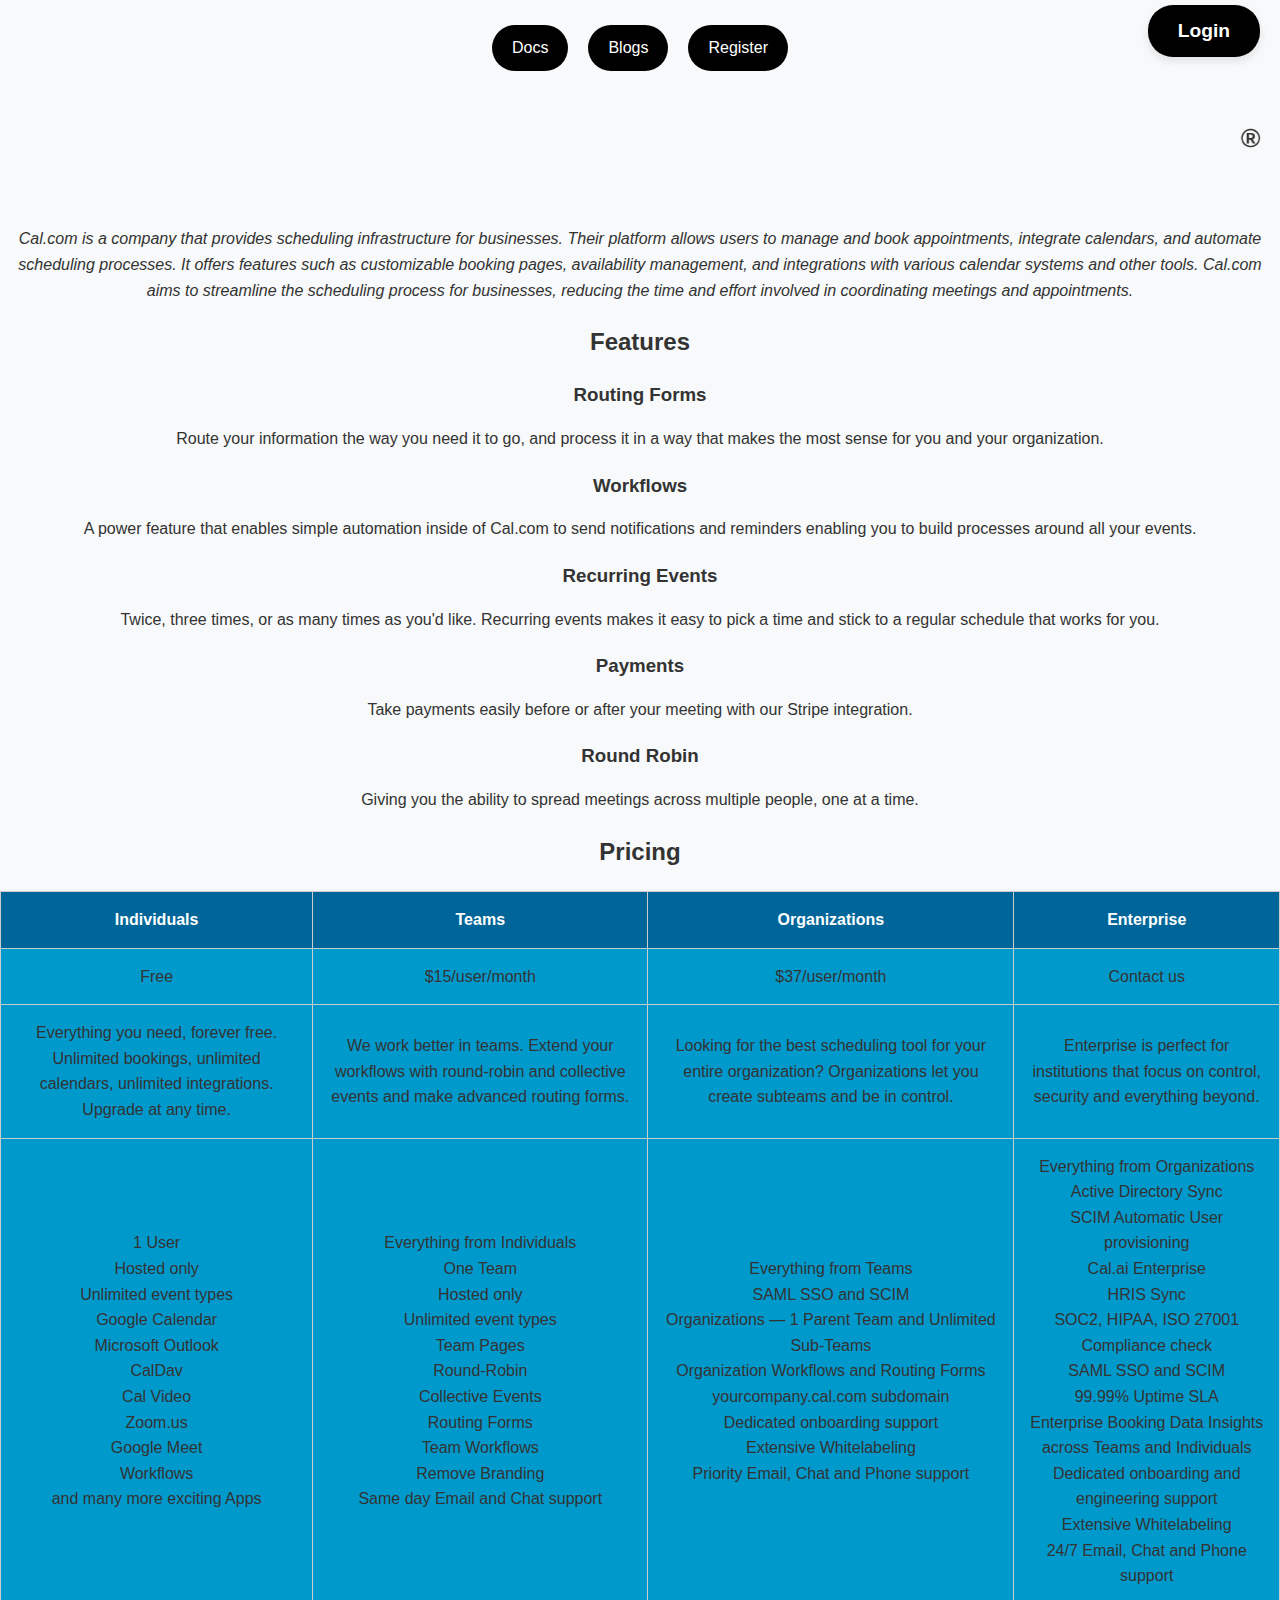
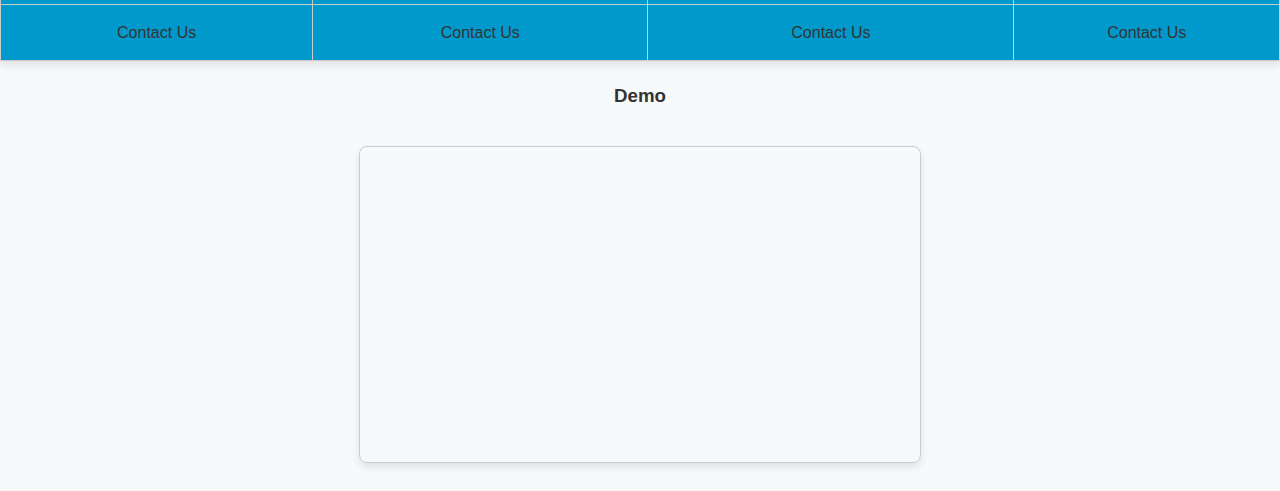
==== index.html @ 06dae55e "commit" ====
<!DOCTYPE html>
<html lang="en">
<head>
    <meta charset="UTF-8">
    <meta name="viewport" content="width=device-width, initial-scale=1.0">
    <title>Cal.com</title>
    <link rel="stylesheet" href="./styles.css">


</head>
<body>
    <div class="index"> 
      <div class="button"><a href="./docs.html" style="color: white;">Docs</a></div>
      <div class="button"><a href="https://cal.com/blog" target="_blank" style="color: white;">Blogs</a></div>
      <div class="button"><a href="./register.html" style="color: white;">Register</a></div>

    </div>
    <center>
        <marquee behavior="" direction=""><h1><img src="https://cal.com/logo.svg" alt=""> <sup> &reg</sup></h1></marquee>
    <i>Cal.com is a company that provides scheduling infrastructure for businesses. Their platform allows users to manage and book appointments, integrate calendars, and automate scheduling processes. It offers features such as customizable booking pages, availability management, and integrations with various calendar systems and other tools. Cal.com aims to streamline the scheduling process for businesses, reducing the time and effort involved in coordinating meetings and appointments.</i>
    <h2>Features</h2>
    <h3>Routing Forms</h3>
    <p>Route your information the way you need it to go, and process it in a way that makes the most sense for you and your organization.</p>

    <h3>Workflows</h3>
    <p>A power feature that enables simple automation inside of Cal.com to send notifications and reminders enabling you to build processes around all your events.</p>

    <h3>Recurring Events</h3>
    <p>Twice, three times, or as many times as you'd like. Recurring events makes it easy to pick a time and stick to a regular schedule that works for you.</p>

    <h3>Payments</h3>
    <p>Take payments easily before or after your meeting with our Stripe integration.</p>

    <h3>Round Robin</h3>
    <p>Giving you the ability to spread meetings across multiple people, one at a time.</p>


    <h2>Pricing</h2>
    <table align="center" border="1">
        <thead>
          <tr>
            <th>Individuals</th>
            <th>Teams</th>
            <th>Organizations</th>
            <th>Enterprise</th>
          </tr>
        </thead>
        <tbody align="center">
          <tr>
            <td>Free</td>
            <td>$15/user/month</td>
            <td>$37/user/month</td>
            <td>Contact us</td>
          </tr>
          <tr>
            <td>
              Everything you need, forever free. Unlimited bookings, unlimited calendars, unlimited integrations. Upgrade at any time.
            </td>
            <td>
              We work better in teams. Extend your workflows with round-robin and collective events and make advanced routing forms.
            </td>
            <td>
              Looking for the best scheduling tool for your entire organization? Organizations let you create subteams and be in control.
            </td>
            <td>
              Enterprise is perfect for institutions that focus on control, security and everything beyond.
            </td>
          </tr>
          <tr>
            <td>
              1 User<br>
              Hosted only<br>
              Unlimited event types<br>
              Google Calendar<br>
              Microsoft Outlook<br>
              CalDav<br>
              Cal Video<br>
              Zoom.us<br>
              Google Meet<br>
              Workflows<br>
              and many more exciting Apps
            </td>
            <td>
              Everything from Individuals<br>
              One Team<br>
              Hosted only<br>
              Unlimited event types<br>
              Team Pages<br>
              Round-Robin<br>
              Collective Events<br>
              Routing Forms<br>
              Team Workflows<br>
              Remove Branding<br>
              Same day Email and Chat support
            </td>
            <td>
              Everything from Teams<br>
              SAML SSO and SCIM<br>
              Organizations — 1 Parent Team and Unlimited Sub-Teams<br>
              Organization Workflows and Routing Forms<br>
              yourcompany.cal.com subdomain<br>
              Dedicated onboarding support<br>
              Extensive Whitelabeling<br>
              Priority Email, Chat and Phone support
            </td>
            <td>
              Everything from Organizations<br>
              Active Directory Sync<br>
              SCIM Automatic User provisioning<br>
              Cal.ai Enterprise<br>
              HRIS Sync<br>
              SOC2, HIPAA, ISO 27001 Compliance check<br>
              SAML SSO and SCIM<br>
              99.99% Uptime SLA<br>
              Enterprise Booking Data Insights across Teams and Individuals<br>
              Dedicated onboarding and engineering support<br>
              Extensive Whitelabeling<br>
              24/7 Email, Chat and Phone support
            </td>
          </tr>
          <tr>
            <td><a href="https://cal.com/signup" target="_blank">Contact Us</a></td>
            <td><a href="https://app.cal.com/signup?redirect=https://app.cal.com/settings/teams/new" target="_blank">Contact Us</a></td>
            <td><a href="https://cal.com/sales" target="_blank">Contact Us</a></td>
            <td><a href="https://cal.com/sales" target="_blank">Contact Us</a></td>

          </tr>
        </tbody>
      </table>
      <h3>Demo</h3>
      <iframe width="560" height="315" src="https://www.youtube.com/embed/QcDJ15bzzWs?si=eWPtlEZ4MITyDBLF" title="YouTube video player" frameborder="0" allow="accelerometer; autoplay; clipboard-write; encrypted-media; gyroscope; picture-in-picture; web-share" referrerpolicy="strict-origin-when-cross-origin" allowfullscreen></iframe>

    </center>
        <button class="styled-button"><a href="https://app.cal.com/" target="_blank"><b style="color: white;">Login</b></a></button>

</body>
</html>
---- styles.css ----
/* General Styles */
body {
    margin: 0;
    font-family: Arial, sans-serif;
    background-color: #f8f9fa;
    color: #333;
    line-height: 1.6;
}

h1, h2, h3 {
    color: #333;
    margin-bottom: 15px;
}

h1 img {
    vertical-align: middle;
}

marquee {
    margin-bottom: 30px;
}

.center {
    text-align: center;
}

/* Link Styles */
a {
    color: inherit;
    text-decoration: none;
}

a:hover {
    text-decoration: underline;
}

/* Layout Styles */
.index {
    display: flex;
    justify-content: center;
    align-items: center;
    gap: 20px;
    margin: 25px 0;
}

.button {
    color: white;
    background-color: black;
    border-radius: 50px;
    padding: 10px 20px;
    transition: background-color 0.3s, transform 0.3s;
}

.button:hover {
    background-color: #333333;
    transform: scale(1.05);
}

/* Form Styles */
form {
    max-width: 700px;
    margin: 20px auto;
    background: #fff;
    padding: 30px;
    border-radius: 12px;
    box-shadow: 0 4px 8px rgba(0, 0, 0, 0.1);
}

fieldset {
    border: none;
    margin-bottom: 20px;
}

legend {
    font-size: 1.5em;
    font-weight: bold;
    color: #4CAF50;
    margin-bottom: 10px;
    padding-bottom: 10px;
    border-bottom: 2px solid #4CAF50;
}

label {
    font-weight: bold;
    display: inline-block;
    margin-bottom: 8px;
    margin-top: 10px;
    color: #555;
}

input[type="text"],
input[type="password"],
textarea,
select {
    width: 100%;
    padding: 10px;
    margin-bottom: 15px;
    border: 1px solid #ccc;
    border-radius: 5px;
    font-size: 1em;
    transition: border-color 0.3s;
}

input[type="text"]:focus,
input[type="password"]:focus,
textarea:focus,
select:focus {
    border-color: #4CAF50;
}

textarea {
    resize: vertical;
}

input[type="radio"],
input[type="checkbox"] {
    margin-right: 10px;
}

input[type="file"] {
    margin-top: 10px;
}

input[type="submit"] {
    background-color: #4CAF50;
    color: white;
    padding: 15px 30px;
    border: none;
    border-radius: 5px;
    cursor: pointer;
    font-size: 1.2em;
    transition: background-color 0.3s;
    display: block;
    margin: 0 auto;
    margin-top: 20px;
}

input[type="submit"]:hover {
    background-color: #45a049;
}

/* Table Styles */
table {
    width: 100%;
    border-collapse: collapse;
    margin: 20px 0;
    background: #fff;
    box-shadow: 0 4px 8px rgba(0, 0, 0, 0.1);
}

th, td {
    padding: 15px;
    text-align: center;
    border: 1px solid #ccc;
    font-size: 1em;
    background-color: #0099cc; 
}

th {
    background-color: #006699;
    color: white;
}

/* iFrame Styles */
iframe {
    border: 1px solid #ccc;
    border-radius: 8px;
    box-shadow: 0 4px 8px rgba(0, 0, 0, 0.1);
    margin: 20px 0;
}

/* Button Styles */
.styled-button {
    background-color: #000000;
    color: white;
    padding: 15px 30px;
    border: none;
    border-radius: 25px;
    font-size: 1.2em;
    cursor: pointer;
    transition: background-color 0.3s, transform 0.3s;
    box-shadow: 0 4px 8px rgba(0, 0, 0, 0.1);
    position: absolute;
    top: 5px;
    right: 20px;
}

.styled-button:hover {
    background-color: #333333;
    transform: scale(1.05);
}

.styled-button:active {
    background-color: #1a1a1a;
    transform: scale(1);
}
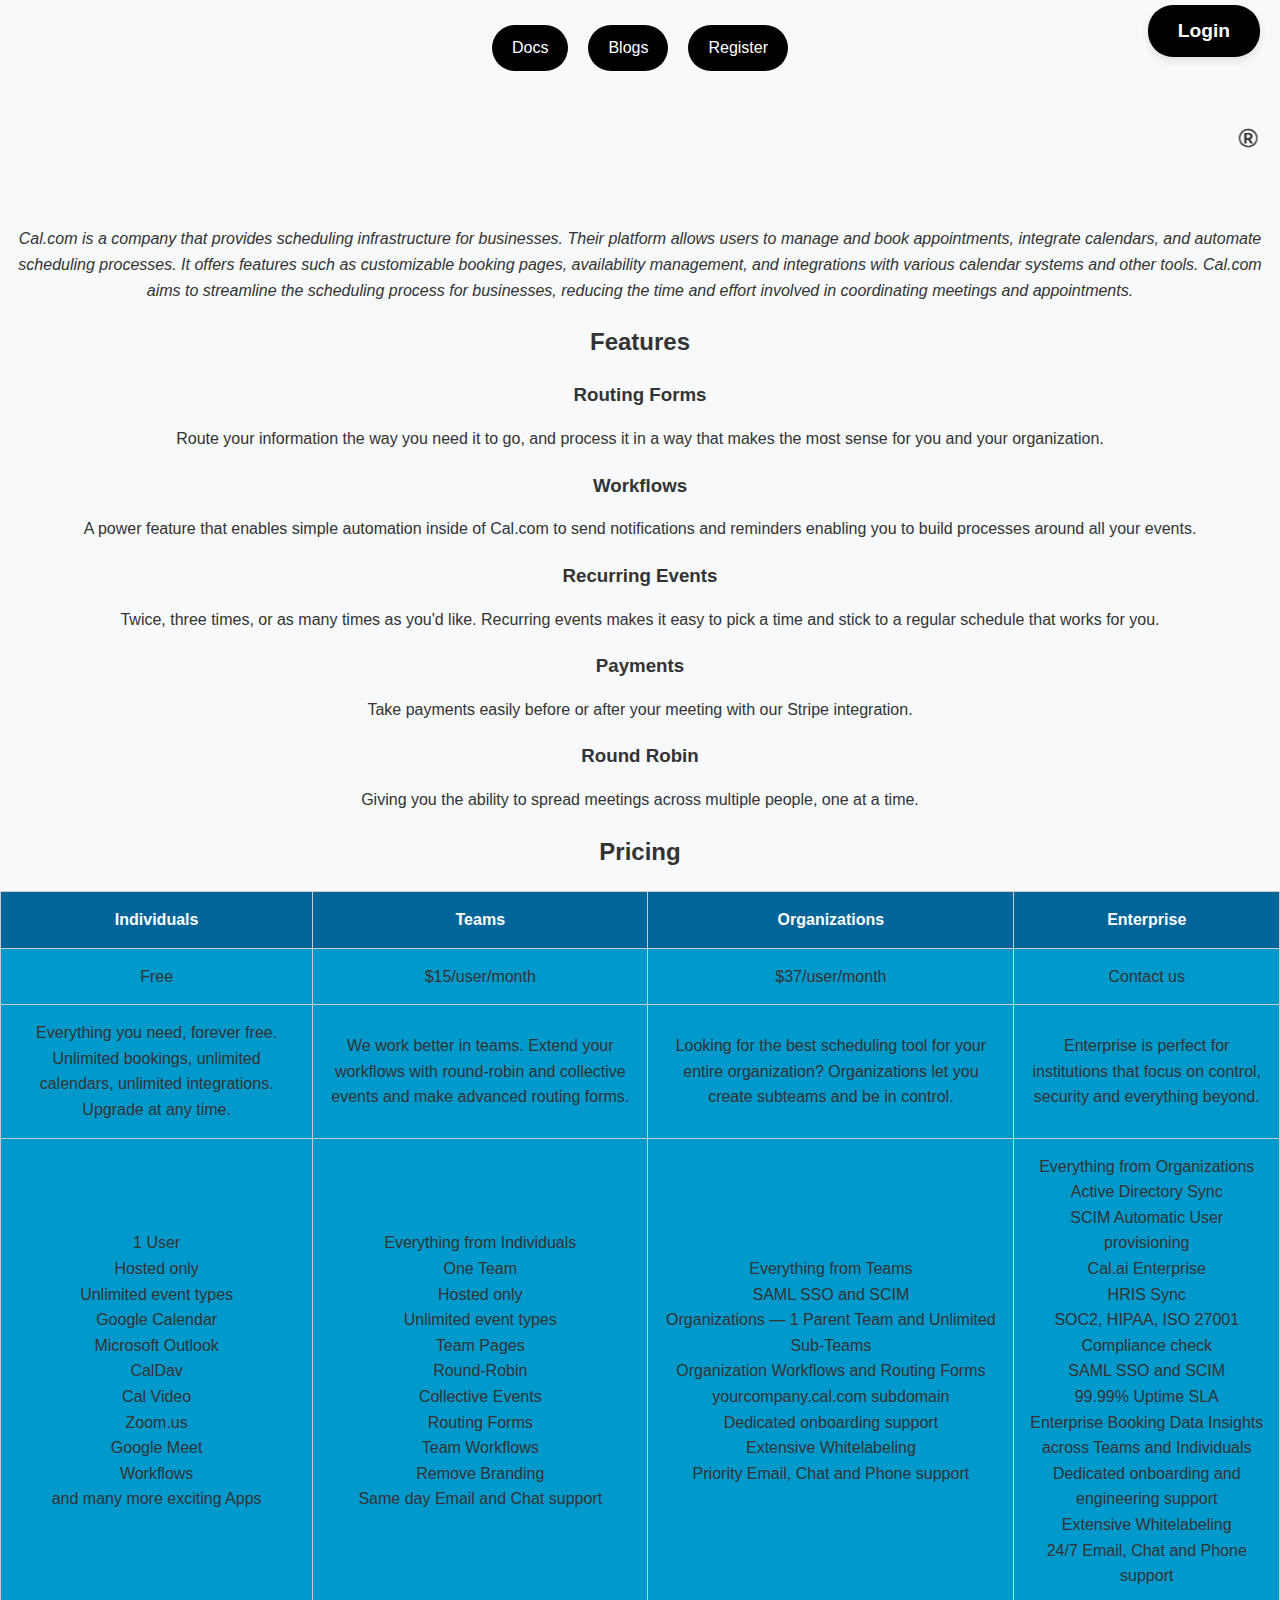
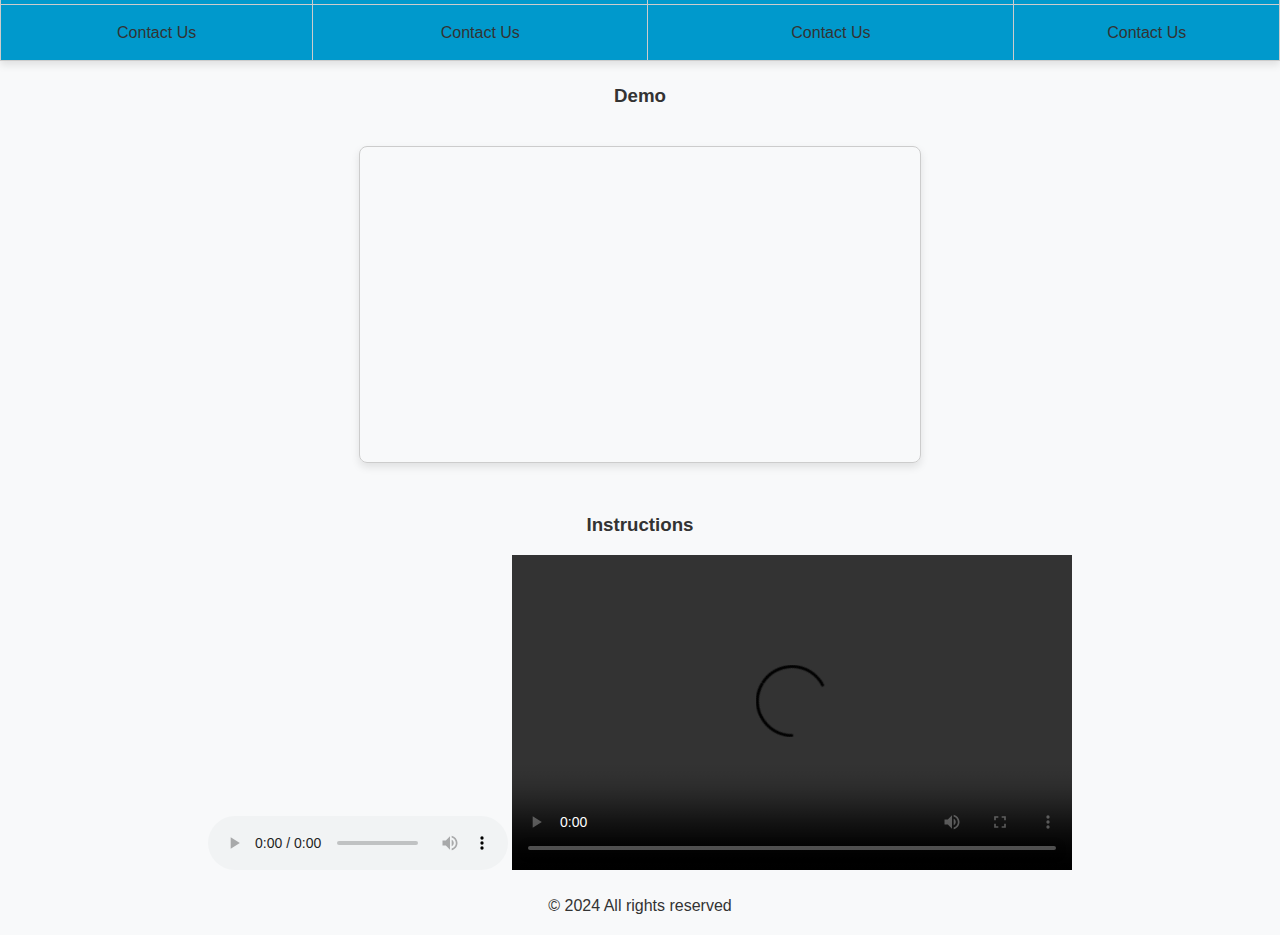
==== commit 7cee4361: "Update index.html" ====
--- a/index.html
+++ b/index.html
@@ -129,9 +129,24 @@
       </table>
       <h3>Demo</h3>
       <iframe width="560" height="315" src="https://www.youtube.com/embed/QcDJ15bzzWs?si=eWPtlEZ4MITyDBLF" title="YouTube video player" frameborder="0" allow="accelerometer; autoplay; clipboard-write; encrypted-media; gyroscope; picture-in-picture; web-share" referrerpolicy="strict-origin-when-cross-origin" allowfullscreen></iframe>
+      <h3>Instructions</h3>
+      <audio controls>
+        <source src="audio.mp3" type="audio/mpeg">
+        <source src="audio-file.ogg" type="audio/ogg">
+        Your browser does not support the audio element.
+      </audio>
+      <video width="560" height="315" controls>
+        <source src="video.mp4" type="video/mp4">
+        Your browser does not support the video tag.
+      </video>
 
+      <footer>
+        <p>&copy; 2024 All rights reserved</p>
+
+      </footer>
+      
     </center>
         <button class="styled-button"><a href="https://app.cal.com/" target="_blank"><b style="color: white;">Login</b></a></button>
 
 </body>
-</html>+</html>
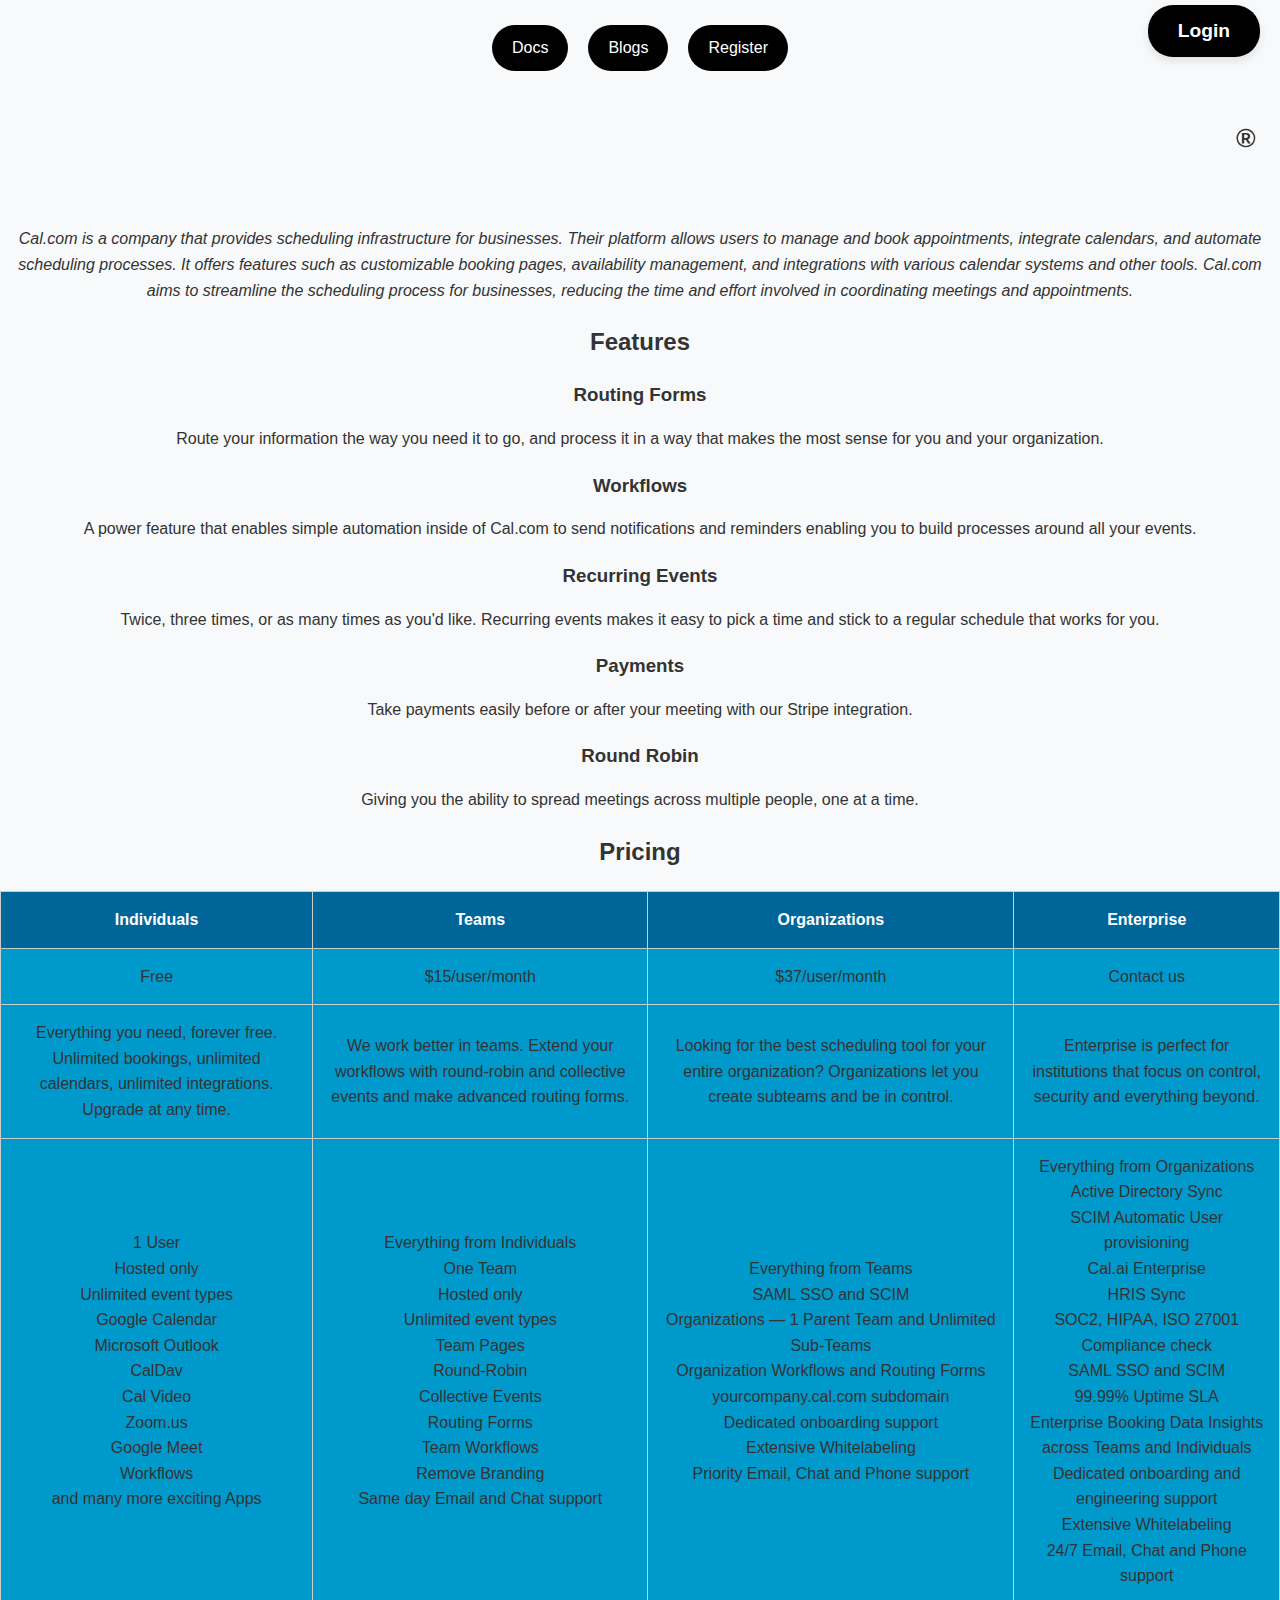
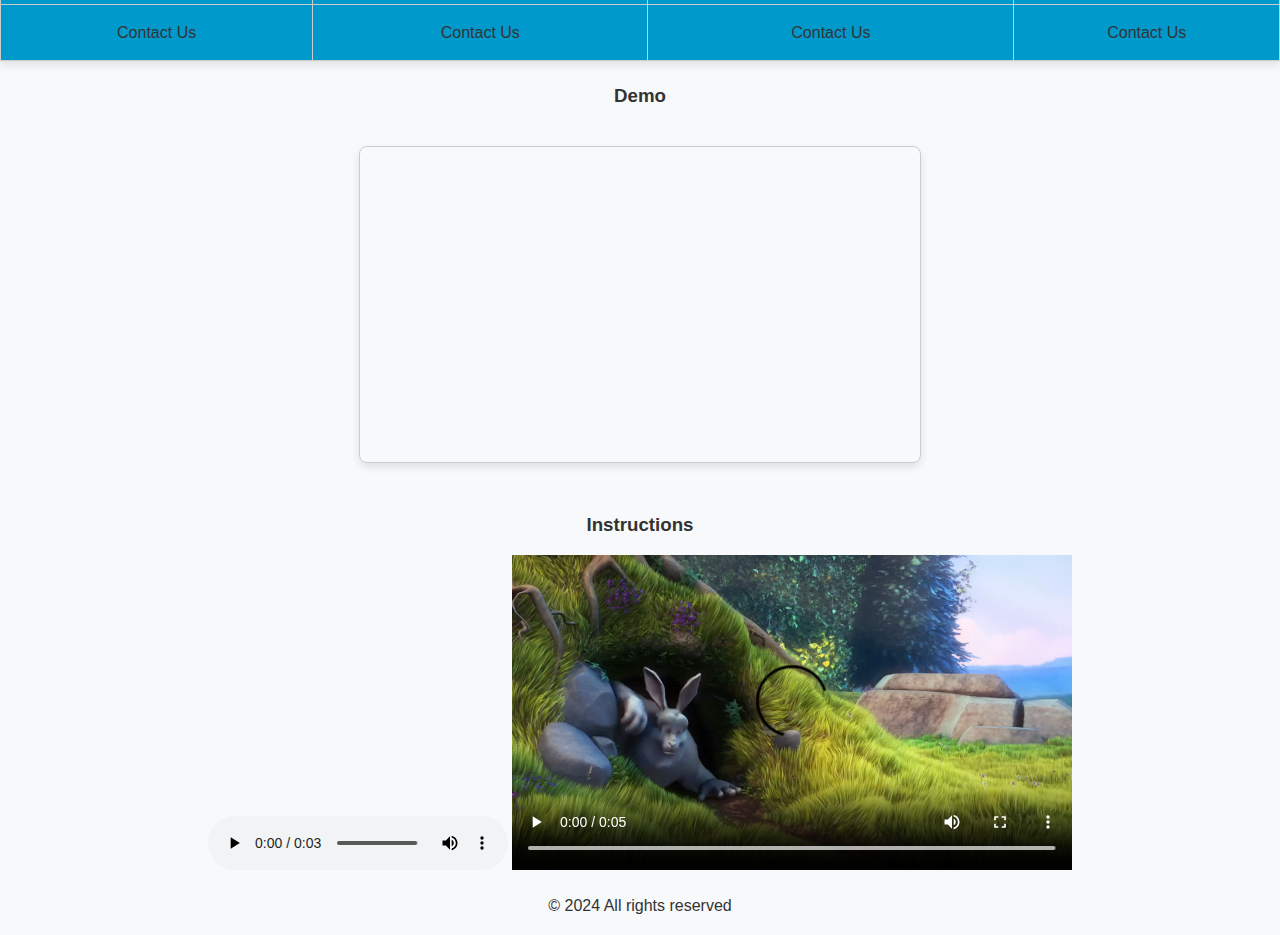
==== commit 5029e592: "Update index.html" ====
--- a/index.html
+++ b/index.html
@@ -135,7 +135,7 @@
         <source src="audio-file.ogg" type="audio/ogg">
         Your browser does not support the audio element.
       </audio>
-      <video width="560" height="315" controls>
+      <video width="560" height="315" controls loop>
         <source src="video.mp4" type="video/mp4">
         Your browser does not support the video tag.
       </video>
